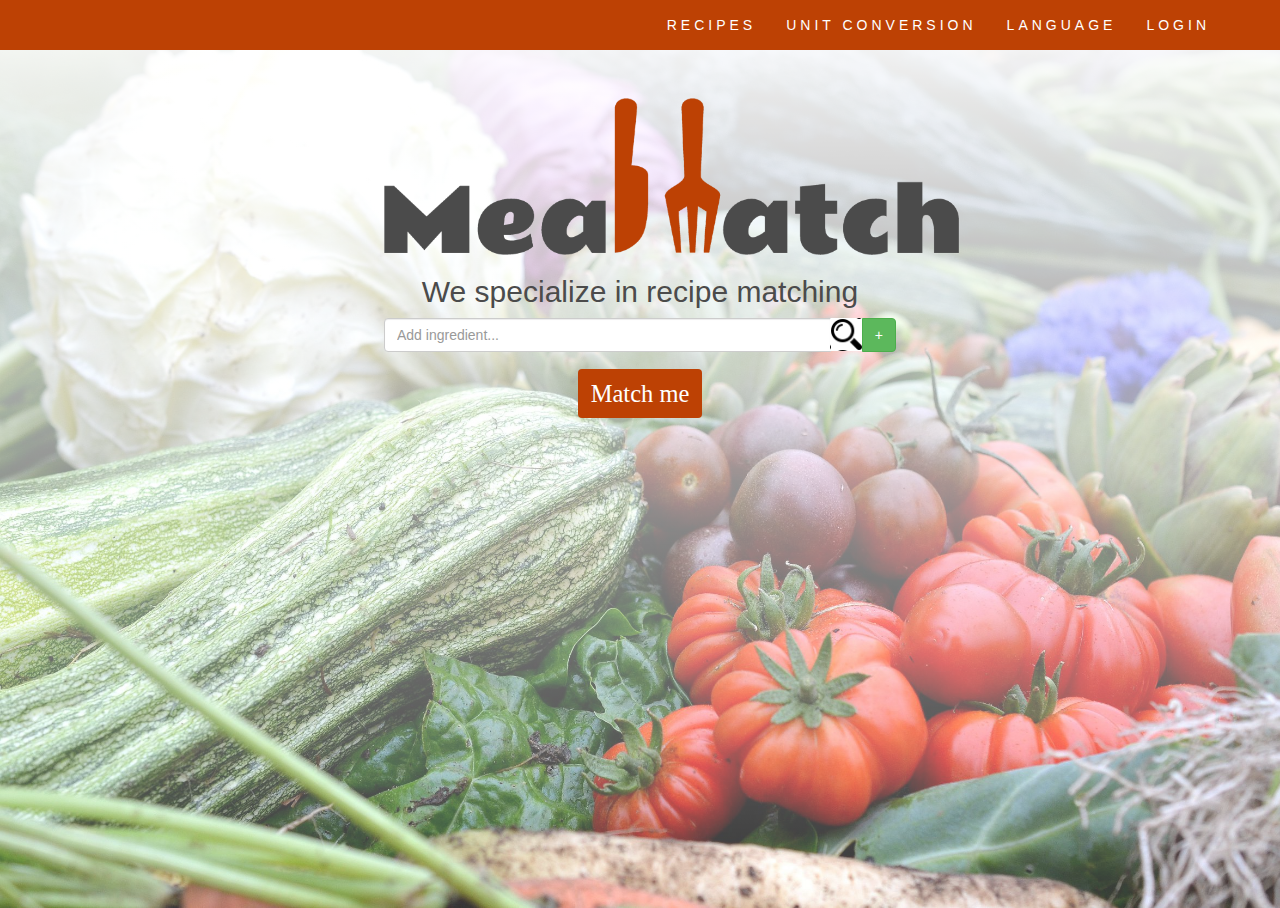
==== MealMatch/index.html @ 430d01c3 "Add files via upload" ====
<!DOCTYPE html>
<html lang="en">
<head>
    <title>Meal Match</title>
    <meta charset="utf-8">
    <meta name="viewport" content="width=device-width, initial-scale=1">
    <link rel="stylesheet" href="https://maxcdn.bootstrapcdn.com/bootstrap/3.3.7/css/bootstrap.min.css"> <!-- Adjusts with the display size, responsive -->
    <script src="https://ajax.googleapis.com/ajax/libs/jquery/3.1.1/jquery.min.js"></script>
    <script src="https://maxcdn.bootstrapcdn.com/bootstrap/3.3.7/js/bootstrap.min.js"></script>
    <link rel="stylesheet" type="text/css" href="style.css">
</head>

<body id="indexPage">

    <nav class="navbar navbar-default navbar-fixed-top">
        <div class="container">
            <div class="navbar-header">
                <button type="button" class="navbar-toggle" data-toggle="collapse" data-target="#myNavbar">
                    <span class="icon-bar"></span>
                    <span class="icon-bar"></span>
                    <span class="icon-bar"></span>                        
                </button>
                
            </div>
            <div class="collapse navbar-collapse" id="myNavbar">
                <ul class="nav navbar-nav navbar-right" id="navText">
                    <li><a href="">RECIPES</a></li>
                    <li><a href="">UNIT CONVERSION</a></li>
                    <li><a href="">LANGUAGE</a></li>
                    <li><a href="">LOGIN</a></li>
                </ul>
            </div>
        </div>
    </nav>

    <div class="startPage text-center">
        <img src="images/logo.png" alt="Logo" width="575" height="">
        <h2>We specialize in recipe matching</h2>
        <form>
            <div class="input-group">
                <input type="ingredient" class="form-control" size="50" placeholder="Add ingredient..." required>
                <div class="input-group-btn">
                    <button type="button" class="btn" id="searchButton"></button>
                    <button type="button" class="btn btn-success" id="plusButton">+</button>
                    
                </div>
            </div>
        </form>
        <button type="button" class="btn" id="matchme">Match me</button>
    </div>

</body>
---- MealMatch/style.css ----
/********************************************************************************************/
/************************************** GENERAL *********************************************/
/********************************************************************************************/


/*** TEXT-STYLE ***/
@font-face {
    font-family: 'RammettoOne'; /*a name to be used later*/
    src: url('/font/RammettoOne-Regular.ttf'); /*URL to font*/
}
h2 {
    color: rgb(75,75,75);
    
}

/*** CLASS ***/
.panel {
    border: 1px solid rgb(189, 65, 4);
    border-radius: 0 !important;
    transition: box-shadow 0.5s;
}
/*** Navigation bar, at top of every site ***/
.navbar {
    margin-bottom: 0;
    background-color: rgb(189, 65, 4);
    z-index: 9999;
    border: 0;
    font-size: 12px 0important;
    line-height: 1.42857143 !important;
    letter-spacing: 4px;
    border-radius: 0;
}
.navbar-default .navbar-toggle {
    border-color: transparent;
    color: #fff !important;
}
.navbar-nav li a:hover,
.navbar-nav li.active a {
    color: #f4511e !important;
    background-color: #fff !important;
}
.navbar li a {
    color: #fff !important;
}
/***  ***/

/*** ID ***/


/********************************************************************************************/



/********************************************************************************************/
/************************************** INDEX ***********************************************/
/********************************************************************************************/


/*** CLASS ***/


.startPage {
    background-image: linear-gradient(rgba(255, 255, 255, 0.99), rgba(255, 255, 255, 0.2)), url("images/vegetables.jpg");
    background-size: cover;
    padding-top: 7em;
    padding-left: 30%;
    padding-right: 30%;
    padding-bottom: 35em;
}

/*** ID ***/

#matchme {
    margin-top: 0.7em;
    color: white;
    background-color: rgb(189,65,4);
    font-family: RammettoOne;
    font-size: 1.75em
}
#searchButton {
    background-image: url(images/search.png);
    background-size: cover;
    background-color: white;
    width:33px;
    height: 33px

}


/********************************************************************************************/
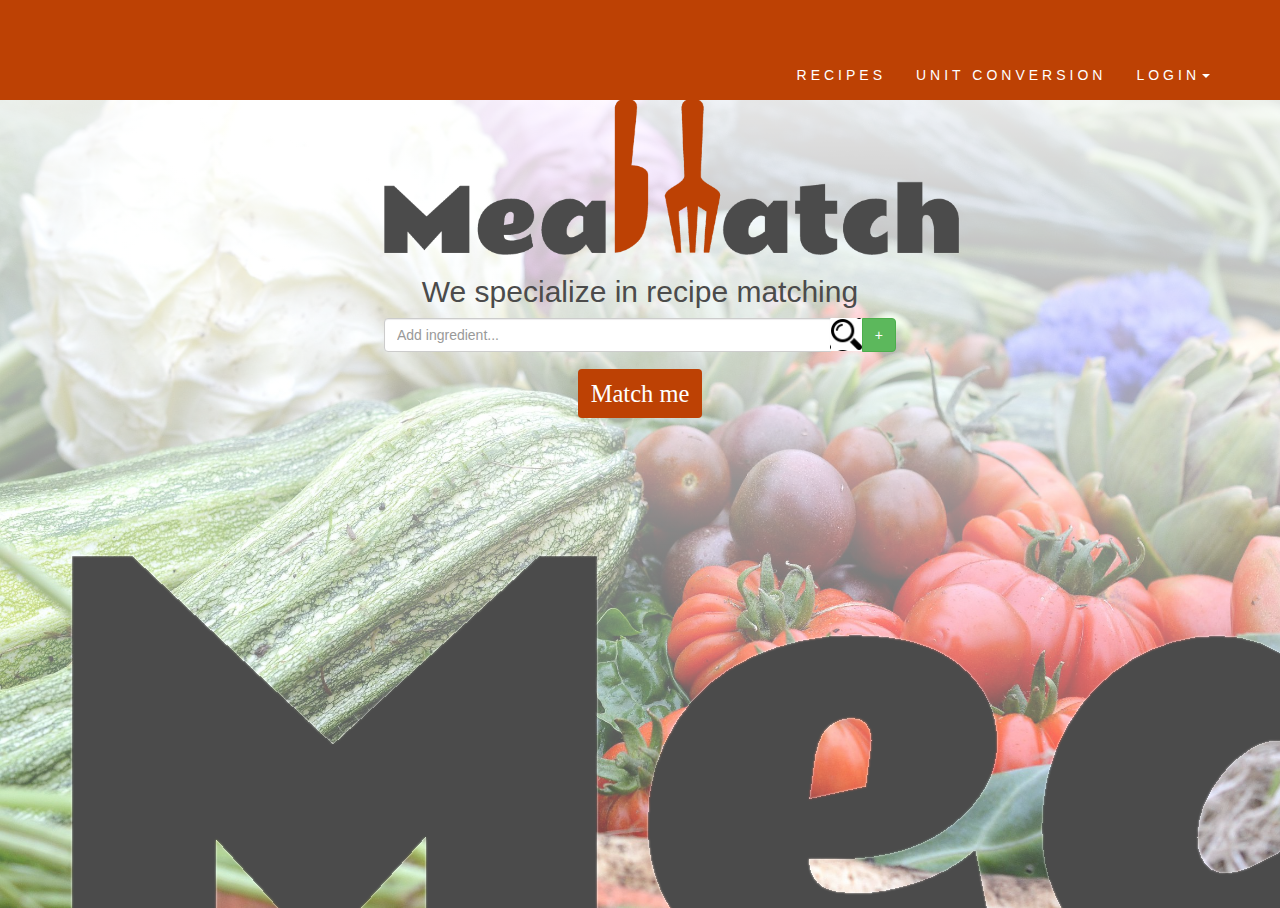
==== commit 1fc37224: "Update index.html" ====
--- a/MealMatch/index.html
+++ b/MealMatch/index.html
@@ -1,12 +1,16 @@
 <!DOCTYPE html>
 <html lang="en">
+
 <head>
     <title>Meal Match</title>
     <meta charset="utf-8">
     <meta name="viewport" content="width=device-width, initial-scale=1">
-    <link rel="stylesheet" href="https://maxcdn.bootstrapcdn.com/bootstrap/3.3.7/css/bootstrap.min.css"> <!-- Adjusts with the display size, responsive -->
+    <link rel="stylesheet" href="https://maxcdn.bootstrapcdn.com/bootstrap/3.3.7/css/bootstrap.min.css">
+    <link href="//maxcdn.bootstrapcdn.com/font-awesome/4.2.0/css/font-awesome.min.css" rel="stylesheet">
+    <!-- Adjusts with the display size, responsive -->
     <script src="https://ajax.googleapis.com/ajax/libs/jquery/3.1.1/jquery.min.js"></script>
     <script src="https://maxcdn.bootstrapcdn.com/bootstrap/3.3.7/js/bootstrap.min.js"></script>
+    <script src="script.js"></script>
     <link rel="stylesheet" type="text/css" href="style.css">
 </head>
 
@@ -20,14 +24,50 @@
                     <span class="icon-bar"></span>
                     <span class="icon-bar"></span>                        
                 </button>
-                
+                <a class="navbar-brand" href="index.html"><img src="images/logo.png"></a>
             </div>
             <div class="collapse navbar-collapse" id="myNavbar">
                 <ul class="nav navbar-nav navbar-right" id="navText">
-                    <li><a href="">RECIPES</a></li>
-                    <li><a href="">UNIT CONVERSION</a></li>
-                    <li><a href="">LANGUAGE</a></li>
-                    <li><a href="">LOGIN</a></li>
+                    <li><a id="menu" href="">RECIPES</a></li>
+                    <li><a id="menu" href="">UNIT CONVERSION</a></li>
+                    <li class="dropdown">
+                        <a  id="menu" href="#" class="dropdown-toggle" data-toggle="dropdown">LOGIN<span class="caret"></span></a>
+                        <ul class="dropdown-menu" id="login-dp">
+                            <li>
+                                <div class="login">
+                                    <p>Login via</p>
+                                    <div class="social-buttons">
+                                        <a class="btn btn-block btn-social btn-facebook" id="facebook" href="www.facebook.com" ><span class="fa fa-facebook"></span>Facebook</a>
+                                        
+                                        
+                                    </div>
+                                    or
+                                    <form class="form" role="form" method="post" action="login" accept-charset="UTF-8" id="login-nav">
+                                        <div class="form-group">
+                                            <label class="sr-only" for="exampleInputEmail2">Email adress</label>
+                                            <input type="email" class="form-control" id="exampleInputEmail2" placeholder="Email adress" required>
+                                        </div>
+                                        <div class="form-group">
+                                            <label class="sr-only" for="exampleInputPassword2">Password</label>
+                                            <input type="password" class="form-control" id="exampleInputPassword2" placeholder="Password" required>
+                                            <div class="help-block text-right"><a href="">Forgot your password ?</a></div>
+                                        </div>
+                                        <div class="form-group">
+                                            <button type="submit" class="btn btn-primary btn-block">Sign in</button>
+                                        </div>
+                                        <div class="checkbox">
+                                            <label>
+											 <input type="checkbox"> Keep me logged-in
+											 </label>
+                                        </div>
+                                    </form>
+                                </div>
+                                <div class="bottom text-center">
+                                    <a href="#"><b>Sign up</b></a>
+                                </div>
+                            </li>
+                        </ul>
+                    </li>
                 </ul>
             </div>
         </div>
@@ -42,11 +82,11 @@
                 <div class="input-group-btn">
                     <button type="button" class="btn" id="searchButton"></button>
                     <button type="button" class="btn btn-success" id="plusButton">+</button>
-                    
+
                 </div>
             </div>
         </form>
         <button type="button" class="btn" id="matchme">Match me</button>
     </div>
 
-</body>+</body>
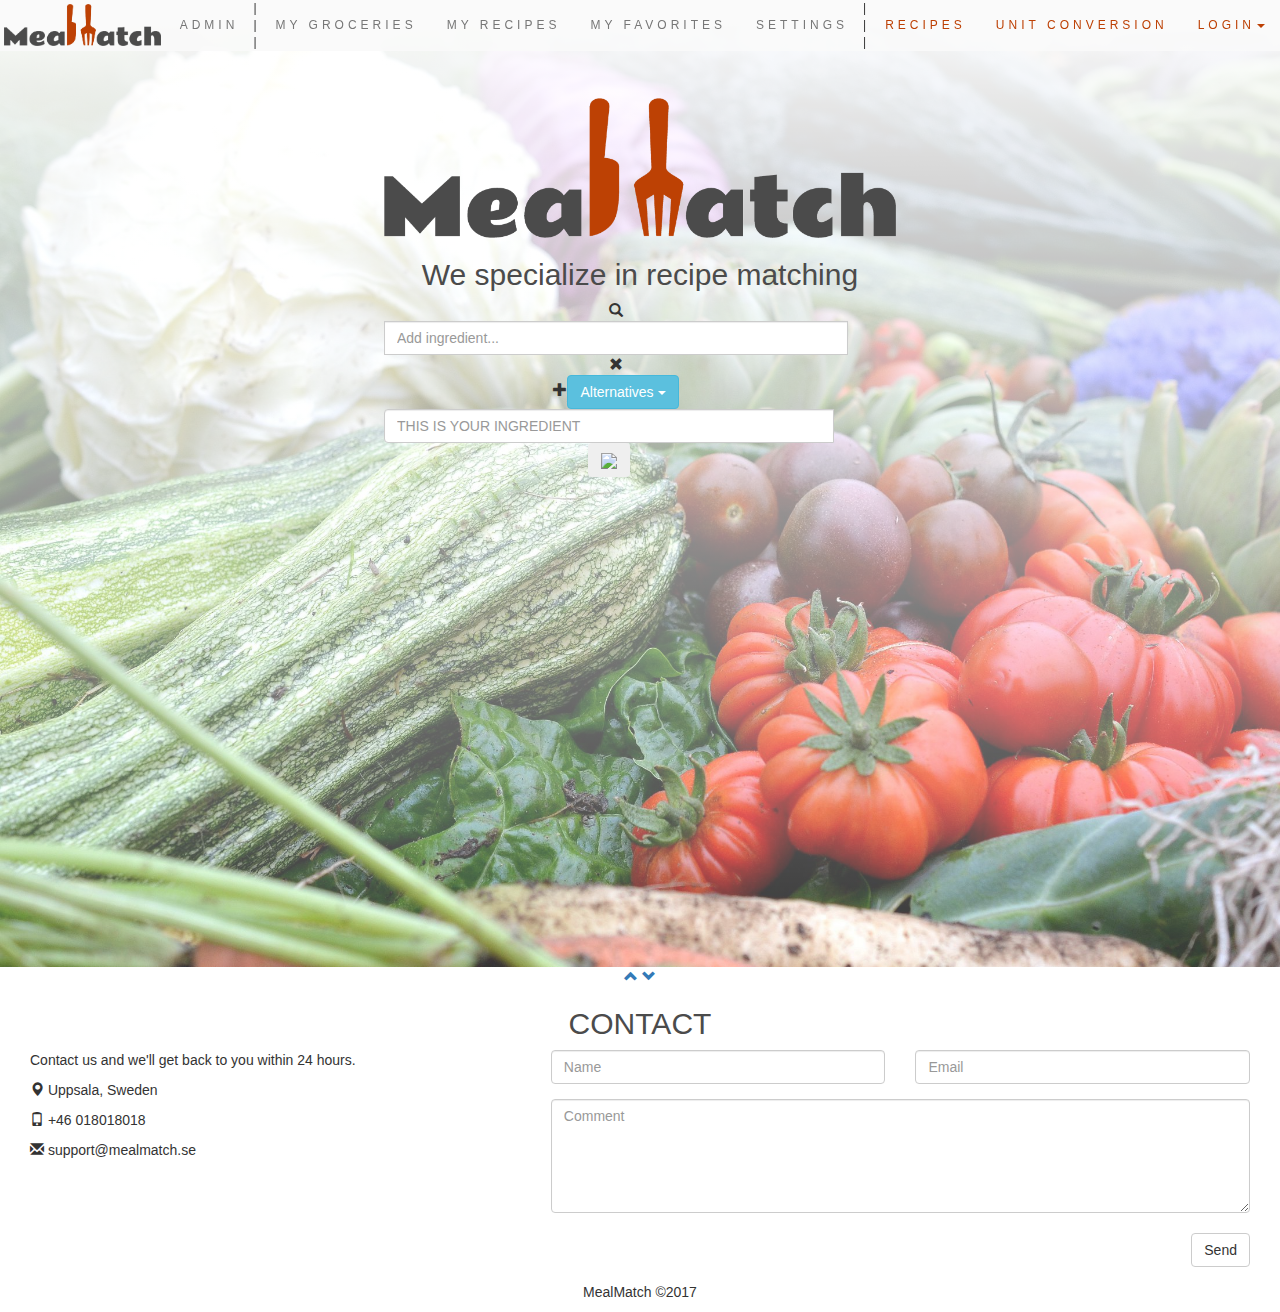
==== commit 153aa4fd: "Update index.html" ====
--- a/MealMatch/index.html
+++ b/MealMatch/index.html
@@ -28,18 +28,25 @@
             </div>
             <div class="collapse navbar-collapse" id="myNavbar">
                 <ul class="nav navbar-nav navbar-right" id="navText">
+                    <li><a id="admin_menu" href="">ADMIN</a></li>
+                    <li id="admin_menu">|<br>|<br>|</li>
+                    <li><a id="user_menu" href="">MY GROCERIES</a></li>
+                    <li><a id="user_menu" href="">MY RECIPES</a></li>
+                    <li><a id="user_menu" href="">MY FAVORITES</a></li>
+                    <li><a id="user_menu" href="">SETTINGS</a></li>
+                    <li id="user_menu">|<br>|<br>|</li>
                     <li><a id="menu" href="">RECIPES</a></li>
                     <li><a id="menu" href="">UNIT CONVERSION</a></li>
                     <li class="dropdown">
-                        <a  id="menu" href="#" class="dropdown-toggle" data-toggle="dropdown">LOGIN<span class="caret"></span></a>
+                        <a id="menu" href="#" class="dropdown-toggle" data-toggle="dropdown">LOGIN<span class="caret"></span></a>
                         <ul class="dropdown-menu" id="login-dp">
                             <li>
                                 <div class="login">
                                     <p>Login via</p>
                                     <div class="social-buttons">
-                                        <a class="btn btn-block btn-social btn-facebook" id="facebook" href="www.facebook.com" ><span class="fa fa-facebook"></span>Facebook</a>
-                                        
-                                        
+                                        <a class="btn btn-block btn-social btn-facebook" id="facebook" href="www.facebook.com"><span class="fa fa-facebook"></span>Facebook</a>
+
+
                                     </div>
                                     or
                                     <form class="form" role="form" method="post" action="login" accept-charset="UTF-8" id="login-nav">
@@ -74,19 +81,98 @@
     </nav>
 
     <div class="startPage text-center">
-        <img src="images/logo.png" alt="Logo" width="575" height="">
+        <div class="container_logo">
+            <img src="images/logo.png" alt="Logo" width="100%" height="auto">
+            
+        </div>
         <h2>We specialize in recipe matching</h2>
-        <form>
+        <div class="container_searchbar">
+        <form class="search_bar">
             <div class="input-group">
-                <input type="ingredient" class="form-control" size="50" placeholder="Add ingredient..." required>
-                <div class="input-group-btn">
-                    <button type="button" class="btn" id="searchButton"></button>
-                    <button type="button" class="btn btn-success" id="plusButton">+</button>
+                <span class="glyphicon glyphicon-search"></span>
+                <input type="text" id="ingredient-form" class="form-control" size="50" placeholder="Add ingredient..." required>
+                <div class="search-bar_clear">
+                    <span class="glyphicon glyphicon-remove"></span>
+                </div>
+                <span class="glyphicon glyphicon-plus"></span>
+
+                    <button type="button" class="btn btn-info dropdown-toggle" id="plus" data-toggle="dropdown">Alternatives
+        <span class="caret"></span></button>
+                    <ul class="dropdown-menu">
+                        <li><a href="#">Vegetarian</a></li>
+                        <li><a href="#">Gluten free</a></li>
+                        <li><a href="#">Laktos free</a></li>
+                    </ul>
+
+
+
+                
+            </div>
+        </form>
+        </div>
+        <div class="container_ingredients">
+            <div class="rows_ingredients">
+                <div class="column_ingredients">
+
+
+                    <form class="search_bar">
+                        <div class="input-group">
+
+                            <input type="text" id="ingredient-form" class="form-control" size="50" placeholder="THIS IS YOUR INGREDIENT" required>
+                            <div class="search-bar_clear">
+                                <button type="button" class="btn" id="clearButton"><img src="http://www.istockphoto.com/landing/assets/unisporkal_engine/images/istock/istock_global-d7e401f19e6c19a9675205710664aae57336b66879fca2e2f55bdd926ea590f1.svg#clear-icon" id="search_clear"></button>
+                            </div>
+
+
+                        </div>
+                    </form>
 
                 </div>
             </div>
-        </form>
-        <button type="button" class="btn" id="matchme">Match me</button>
+        </div>
+
+        <!--        <button type="button" class="btn" id="matchme">Match me</button>-->
+
     </div>
 
+
+    <footer class="container-fluid text-center">
+        <a href="#TOP" title="To top">
+            <span class="glyphicon glyphicon-chevron-up"></span>
+        </a>
+        <a href="#BOTTOM" title="To bottom">
+            <span class="glyphicon glyphicon-chevron-down"></span>
+        </a>
+        <div class="container-fluid bg-grey text-left">
+            <h2 class="text-center">CONTACT</h2>
+            <div class="row">
+                <div class="col-sm-5">
+                    <p>Contact us and we'll get back to you within 24 hours.</p>
+                    <p><span class="glyphicon glyphicon-map-marker"></span> Uppsala, Sweden</p>
+                    <p><span class="glyphicon glyphicon-phone"></span> +46 018018018</p>
+                    <p><span class="glyphicon glyphicon-envelope"></span> support@mealmatch.se</p>
+                </div>
+                <div class="col-sm-7">
+                    <div class="row">
+                        <div class="col-sm-6 form-group">
+                            <input class="form-control" id="name" name="name" placeholder="Name" type="text" required>
+                        </div>
+                        <div class="col-sm-6 form-group">
+                            <input class="form-control" id="email" name="email" placeholder="Email" type="email" required>
+                        </div>
+                    </div>
+                    <textarea class="form-control" id="comments" name="comments" placeholder="Comment" rows="5"></textarea><br>
+                    <div class="row">
+                        <div class="col-sm-12 form-group">
+                            <button class="btn btn-default pull-right" type="submit">Send</button>
+                        </div>
+                    </div>
+                </div>
+            </div>
+        </div>
+        <p>MealMatch &copy;2017 </p>
+
+    </footer>
+    
+<A NAME="BOTTOM"></A>
 </body>
--- a/MealMatch/style.css
+++ b/MealMatch/style.css
@@ -14,6 +14,10 @@
 }
 
 /*** CLASS ***/
+.container {
+    width:auto;
+}
+
 .panel {
     border: 1px solid rgb(189, 65, 4);
     border-radius: 0 !important;
@@ -22,30 +26,72 @@
 /*** Navigation bar, at top of every site ***/
 .navbar {
     margin-bottom: 0;
-    background-color: rgb(189, 65, 4);
+    background-color: rgba(250,250,250,0.9);
     z-index: 9999;
     border: 0;
-    font-size: 12px 0important;
+    font-size: 12px !important;
     line-height: 1.42857143 !important;
     letter-spacing: 4px;
     border-radius: 0;
 }
 .navbar-default .navbar-toggle {
     border-color: transparent;
-    color: #fff !important;
+    color: rgb(189,65,4) !important;
 }
-.navbar-nav li a:hover,
-.navbar-nav li.active a {
+.navbar-nav li #menu:hover,
+.navbar-nav li.active #menu {
     color: #f4511e !important;
     background-color: #fff !important;
 }
-.navbar li a {
-    color: #fff !important;
+
+
+
+.navbar-brand {
+    padding: 0.2em;
+    
+    
 }
+.navbar-brand>img {
+    height: 100%;
+    width: auto;
+    
+}
+
 /***  ***/
 
 /*** ID ***/
 
+#facebook:hover{
+    color: #fff !important;
+    background-color:#496ebc !important; 
+}
+#menu {
+    color: rgb(189,64,4)
+}
+
+#login-dp {
+    min-width: 250px;
+    padding: 14px 14px 0;
+    overflow:hidden;
+    background-color:rgba(250,250,250,0.8);
+}
+
+#login-dp .help-block {
+    font-size:12px    
+}
+#login-dp .social-buttons{
+    margin:12px 0    
+}
+#login-dp .social-buttons a{
+    width: 49%;
+    letter-spacing: normal;
+    background-color:#3b5998;
+    color: #fff; 
+}
+
+#login-dp .form-group {
+    margin-bottom: 1em;
+}
 
 /********************************************************************************************/
 
@@ -87,5 +133,20 @@
 }
 
 
+
 /********************************************************************************************/
 
+
+@media(max-width:768px){
+    #login-dp{
+        background-color: inherit;
+        color: #fff;
+    }
+    #login-dp .bottom{
+        background-color: inherit;
+        border-top:0 none;
+    }
+}
+
+
+
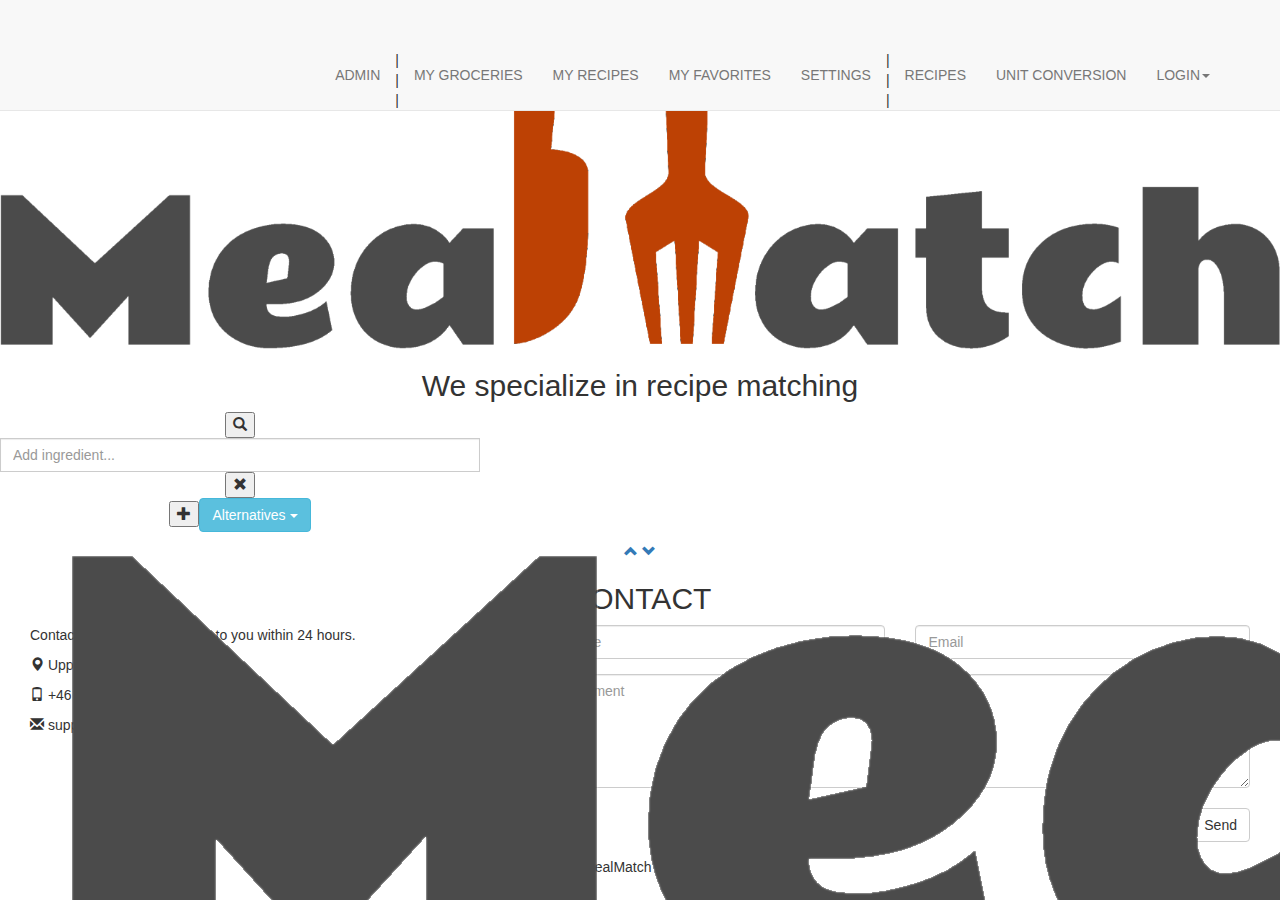
==== commit 3fc8386d: "Update index.html" ====
--- a/MealMatch/index.html
+++ b/MealMatch/index.html
@@ -10,11 +10,14 @@
     <!-- Adjusts with the display size, responsive -->
     <script src="https://ajax.googleapis.com/ajax/libs/jquery/3.1.1/jquery.min.js"></script>
     <script src="https://maxcdn.bootstrapcdn.com/bootstrap/3.3.7/js/bootstrap.min.js"></script>
-    <script src="script.js"></script>
-    <link rel="stylesheet" type="text/css" href="style.css">
+    <link rel="stylesheet" type="text/css" href="css/style.css">
+    <link rel="stylesheet" type="text/css" href="css/index.css">
+    <script src="script/javascript.js"></script>
+    <script src="script/jquery.js"></script>
+    
 </head>
 
-<body id="indexPage">
+<body id="index_page">
 
     <nav class="navbar navbar-default navbar-fixed-top">
         <div class="container">
@@ -81,6 +84,7 @@
     </nav>
 
     <div class="startPage text-center">
+        
         <div class="container_logo">
             <img src="images/logo.png" alt="Logo" width="100%" height="auto">
             
@@ -89,24 +93,26 @@
         <div class="container_searchbar">
         <form class="search_bar">
             <div class="input-group">
-                <span class="glyphicon glyphicon-search"></span>
-                <input type="text" id="ingredient-form" class="form-control" size="50" placeholder="Add ingredient..." required>
-                <div class="search-bar_clear">
-                    <span class="glyphicon glyphicon-remove"></span>
+                <button class="button" id="searchbar_glass">
+                    <span class="glyphicon glyphicon-search"></span>
+                </button>
+                <input type="text" id="ingredient-form" id="add" class="form-control" size="50" placeholder="Add ingredient..." required>
+                <div class="searchbar_clear">
+                    <button class="button" id="searchbar_clear" onclick="clearInputField()">
+                        <span class="glyphicon glyphicon-remove"></span>
+                    </button>
                 </div>
-                <span class="glyphicon glyphicon-plus"></span>
+                <button class="button" id="searchbar_plus" onclick="addItem()" value="Add">
+                    <span class="glyphicon glyphicon-plus"></span>
+                </button>
 
-                    <button type="button" class="btn btn-info dropdown-toggle" id="plus" data-toggle="dropdown">Alternatives
+                    <button type="button" class="btn btn-info dropdown-toggle" id="alternatives" data-toggle="dropdown">Alternatives
         <span class="caret"></span></button>
                     <ul class="dropdown-menu">
                         <li><a href="#">Vegetarian</a></li>
                         <li><a href="#">Gluten free</a></li>
                         <li><a href="#">Laktos free</a></li>
                     </ul>
-
-
-
-                
             </div>
         </form>
         </div>
@@ -117,11 +123,11 @@
 
                     <form class="search_bar">
                         <div class="input-group">
+                            <ol id="ingredients" style="font-size: 1.7em";>
+                                
+                            </ol>
 
-                            <input type="text" id="ingredient-form" class="form-control" size="50" placeholder="THIS IS YOUR INGREDIENT" required>
-                            <div class="search-bar_clear">
-                                <button type="button" class="btn" id="clearButton"><img src="http://www.istockphoto.com/landing/assets/unisporkal_engine/images/istock/istock_global-d7e401f19e6c19a9675205710664aae57336b66879fca2e2f55bdd926ea590f1.svg#clear-icon" id="search_clear"></button>
-                            </div>
+                            
 
 
                         </div>
